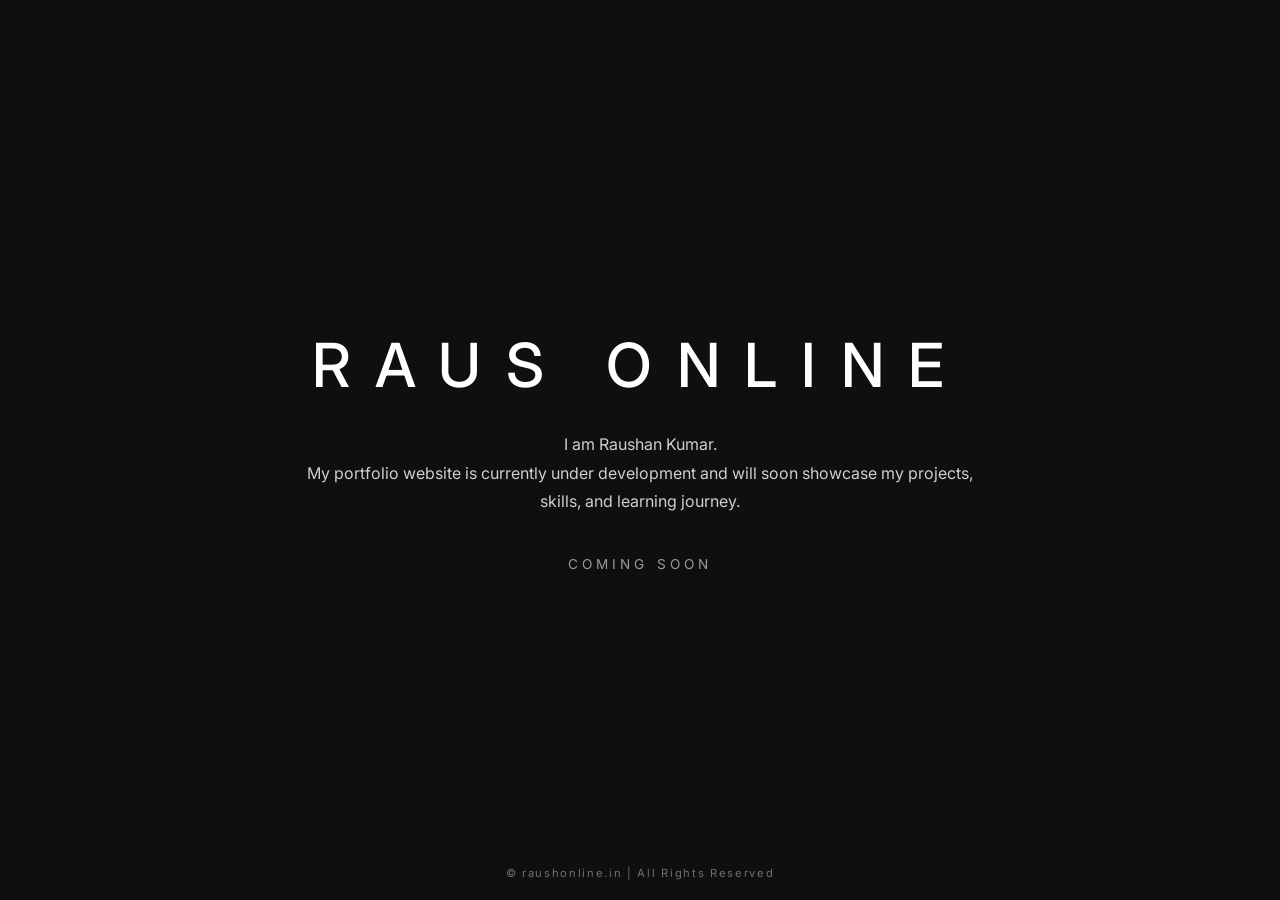
==== index.html @ 653e929c "Update index.html" ====
<!DOCTYPE html>
<html lang="en">
<head>
    <meta charset="UTF-8">
    <meta name="viewport" content="width=device-width, initial-scale=1.0">

    <!-- Primary Meta -->
    <title>rausonline</title>
    <meta name="title" content="rausonline">
    <meta name="description" content="Raushan Kumar's personal portfolio website. Currently under development. Projects, skills, and learning journey coming soon.">

    <!-- Open Graph (Facebook, LinkedIn, WhatsApp, Telegram, Discord, Meta system) -->
    <meta property="og:type" content="website">
    <meta property="og:url" content="https://www.raushonline.in/">
    <meta property="og:title" content="rausonline">
    <meta property="og:description" content="Raushan Kumar's personal portfolio website. Projects, skills, and learning journey coming soon.">
    <meta property="og:image" content="https://www.raushonline.in/preview.jpg">
    <meta property="og:image:width" content="1200">
    <meta property="og:image:height" content="630">
    <meta property="og:image:alt" content="My portfolio">

    <!-- Theme Color -->
    <meta name="theme-color" content="#0f0f0f">

    <!-- Font & CSS -->
    <link href="https://fonts.googleapis.com/css2?family=Inter:wght@300;400;500;600&display=swap" rel="stylesheet">
    <link rel="stylesheet" href="style.css">
</head>

<body>

    <main class="hero">
        <h1 class="title">RAUS ONLINE</h1>

        <p class="subtitle">
            I am Raushan Kumar.<br>
            My portfolio website is currently under development and will soon
            showcase my projects, skills, and learning journey.
        </p>

        <p class="coming">COMING SOON</p>
    </main>

    <footer>
        © raushonline.in | All Rights Reserved
    </footer>

</body>
</html>
---- style.css ----
* {
    margin: 0;
    padding: 0;
    box-sizing: border-box;
    font-family: 'Inter', sans-serif;
}

body {
    min-height: 100vh;
    background: #0f0f0f;
    color: #ffffff;
    display: flex;
    flex-direction: column;
    justify-content: center;
    align-items: center;

    /* Blur → Normal entrance */
    opacity: 0;
    filter: blur(8px);
    animation: pageReveal 0.6s ease-out forwards;
}

@keyframes pageReveal {
    to {
        opacity: 1;
        filter: blur(0);
    }
}

/* Main container */
.hero {
    text-align: center;
    padding: 20px;
    max-width: 720px;
}

/* Title */
.title {
    font-size: clamp(2.2rem, 6vw, 3.8rem);
    letter-spacing: 0.4em;
    font-weight: 500;
    margin-bottom: 28px;
}

/* Subtitle */
.subtitle {
    font-size: 1rem;
    line-height: 1.8;
    color: #cfcfcf;
    margin-bottom: 40px;
}

/* Clean spacing for line break */
.subtitle br {
    display: block;
    margin-bottom: 8px;
}

/* Coming soon */
.coming {
    font-size: 0.85rem;
    letter-spacing: 0.3em;
    color: #9a9a9a;
    animation: blink 2s infinite;
}

@keyframes blink {
    0%, 100% { opacity: 1; }
    50% { opacity: 0.4; }
}

/* Footer */
footer {
    position: absolute;
    bottom: 20px;
    font-size: 0.7rem;
    letter-spacing: 0.15em;
    color: #6f6f6f;
    text-align: center;
}
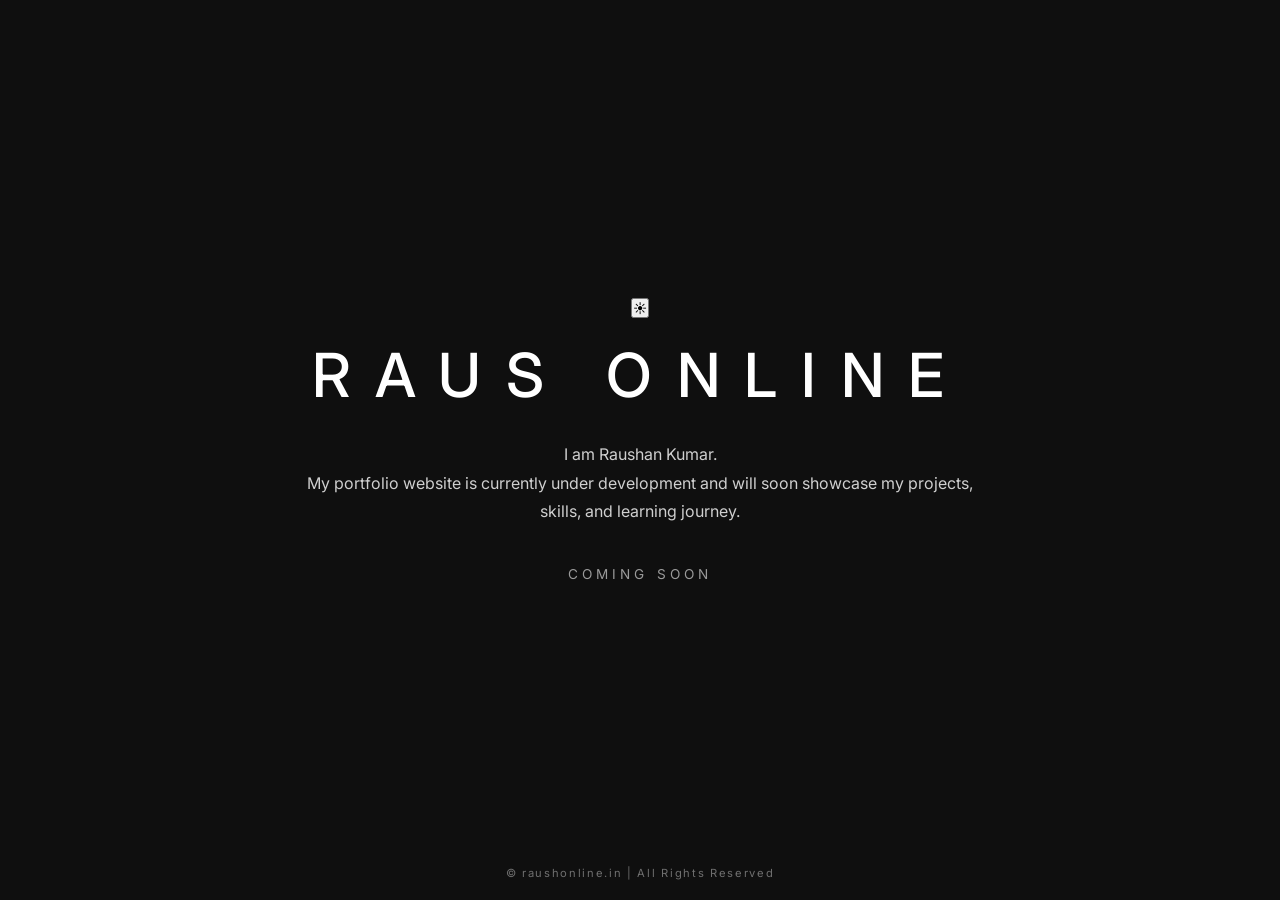
==== commit d272d838: "Update index.html" ====
--- a/index.html
+++ b/index.html
@@ -9,15 +9,15 @@
     <meta name="title" content="rausonline">
     <meta name="description" content="Raushan Kumar's personal portfolio website. Currently under development. Projects, skills, and learning journey coming soon.">
 
-    <!-- Open Graph (Facebook, LinkedIn, WhatsApp, Telegram, Discord, Meta system) -->
+    <!-- Canonical -->
+    <link rel="canonical" href="https://www.rausonline.in/">
+
+    <!-- Open Graph -->
     <meta property="og:type" content="website">
-    <meta property="og:url" content="https://www.raushonline.in/">
+    <meta property="og:url" content="https://www.rausonline.in/">
     <meta property="og:title" content="rausonline">
     <meta property="og:description" content="Raushan Kumar's personal portfolio website. Projects, skills, and learning journey coming soon.">
-    <meta property="og:image" content="https://www.raushonline.in/preview.jpg">
-    <meta property="og:image:width" content="1200">
-    <meta property="og:image:height" content="630">
-    <meta property="og:image:alt" content="My portfolio">
+    <meta property="og:image" content="https://www.rausonline.in/preview-linkedin.jpg">
 
     <!-- Theme Color -->
     <meta name="theme-color" content="#0f0f0f">
@@ -28,6 +28,9 @@
 </head>
 
 <body>
+
+    <!-- Theme Toggle Button -->
+    <button id="themeToggle" aria-label="Toggle theme">☀</button>
 
     <main class="hero">
         <h1 class="title">RAUS ONLINE</h1>
@@ -45,6 +48,16 @@
         © raushonline.in | All Rights Reserved
     </footer>
 
+    <script>
+        const toggleBtn = document.getElementById("themeToggle");
+        const body = document.body;
+
+        toggleBtn.addEventListener("click", () => {
+            body.classList.toggle("light");
+            toggleBtn.textContent = body.classList.contains("light") ? "🌙" : "☀";
+        });
+    </script>
+
 </body>
 </html>
 
@@ -60,3 +73,6 @@
 
 
 
+
+
+
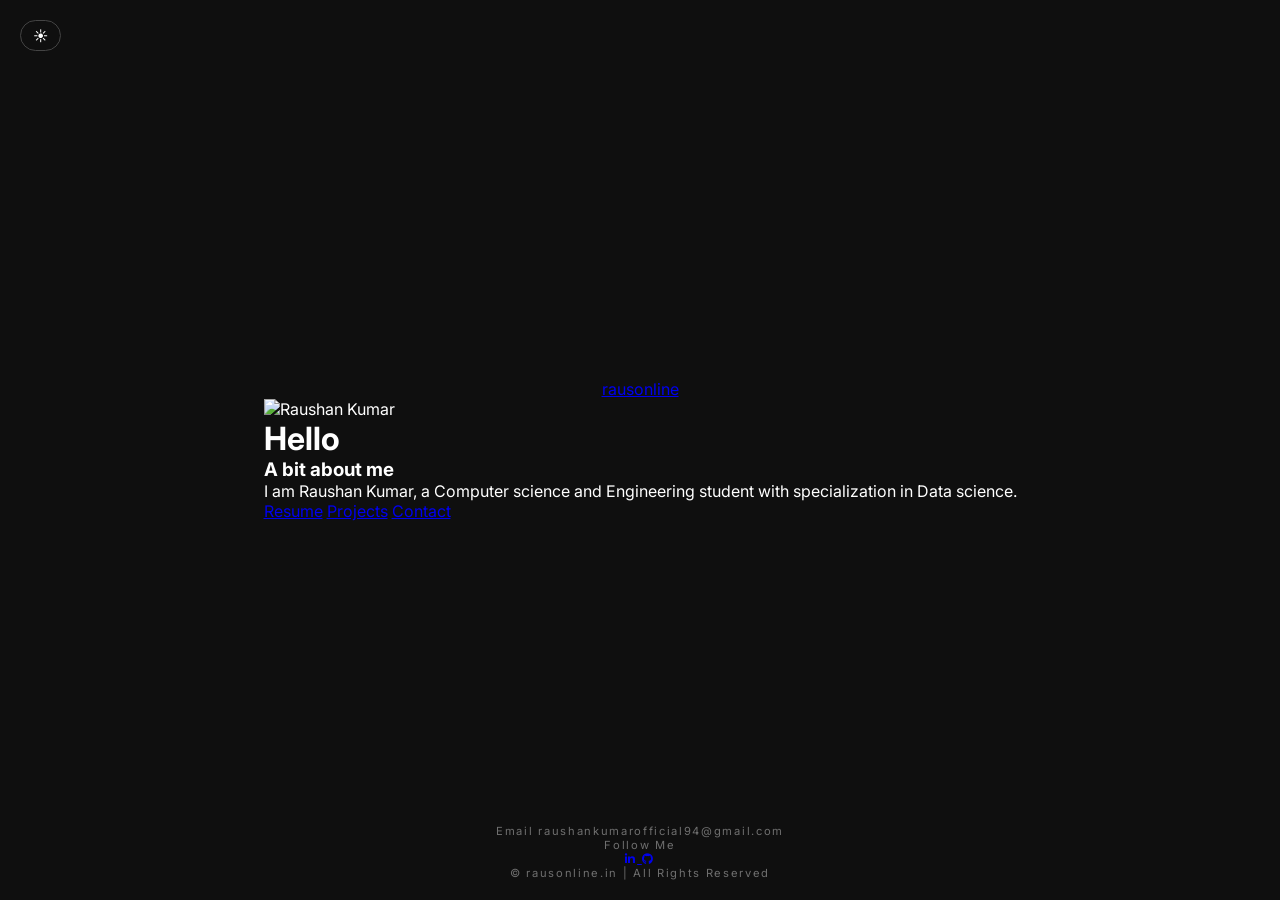
==== commit a1de4d41: "Update index.html" ====
--- a/index.html
+++ b/index.html
@@ -4,48 +4,77 @@
     <meta charset="UTF-8">
     <meta name="viewport" content="width=device-width, initial-scale=1.0">
 
-    <!-- Primary Meta -->
     <title>rausonline</title>
-    <meta name="title" content="rausonline">
-    <meta name="description" content="Raushan Kumar's personal portfolio website. Currently under development. Projects, skills, and learning journey coming soon.">
+    <meta name="description" content="Raushan Kumar | Engineering Student Portfolio">
 
-    <!-- Canonical -->
     <link rel="canonical" href="https://www.rausonline.in/">
-
-    <!-- Open Graph -->
-    <meta property="og:type" content="website">
-    <meta property="og:url" content="https://www.rausonline.in/">
-    <meta property="og:title" content="rausonline">
-    <meta property="og:description" content="Raushan Kumar's personal portfolio website. Projects, skills, and learning journey coming soon.">
-    <meta property="og:image" content="https://www.rausonline.in/preview-linkedin.jpg">
-
-    <!-- Theme Color -->
     <meta name="theme-color" content="#0f0f0f">
 
-    <!-- Font & CSS -->
+    <!-- Google Font -->
     <link href="https://fonts.googleapis.com/css2?family=Inter:wght@300;400;500;600&display=swap" rel="stylesheet">
+
+    <!-- Font Awesome -->
+    <link rel="stylesheet"
+          href="https://cdnjs.cloudflare.com/ajax/libs/font-awesome/6.5.0/css/all.min.css">
+
     <link rel="stylesheet" href="style.css">
 </head>
 
 <body>
 
-    <!-- Theme Toggle Button -->
+    <!-- Brand (click = home/refresh) -->
+    <a href="/" class="brand">rausonline</a>
+
+    <!-- Theme Toggle -->
     <button id="themeToggle" aria-label="Toggle theme">☀</button>
 
-    <main class="hero">
-        <h1 class="title">RAUS ONLINE</h1>
+    <!-- Main Centered Section -->
+    <main class="container">
+        <div class="profile">
+            <img src="raushan.jpeg" alt="Raushan Kumar">
+        </div>
 
-        <p class="subtitle">
-            I am Raushan Kumar.<br>
-            My portfolio website is currently under development and will soon
-            showcase my projects, skills, and learning journey.
-        </p>
+        <div class="content">
+            <h1>Hello</h1>
+            <h3>A bit about me</h3>
 
-        <p class="coming">COMING SOON</p>
+            <p>
+                I am Raushan Kumar, a Computer science and Engineering
+                student with specialization in Data science.   
+            </p>
+
+            <div class="actions">
+                <a href="#" class="btn resume">Resume</a>
+                <a href="#" class="btn projects">Projects</a>
+                <a href="#" class="btn contact">Contact</a>
+            </div>
+        </div>
     </main>
 
-    <footer>
-        © raushonline.in | All Rights Reserved
+    <!-- Footer -->
+    <footer class="footer-info">
+        <div class="footer-left">
+            <span class="label">Email</span>
+            <span>raushankumarofficial94@gmail.com</span>
+        </div>
+
+        <div class="footer-center">
+            <span class="label">Follow Me</span>
+            <div class="socials">
+                <a href="https://www.linkedin.com/in/raushankumar24/"
+                   target="_blank" rel="noopener noreferrer">
+                    <i class="fab fa-linkedin-in"></i>
+                </a>
+                <a href="https://github.com/Raushankumar24-engineer"
+                   target="_blank" rel="noopener noreferrer">
+                    <i class="fab fa-github"></i>
+                </a>
+            </div>
+        </div>
+
+        <div class="footer-right">
+            © rausonline.in | All Rights Reserved
+        </div>
     </footer>
 
     <script>
@@ -76,3 +105,4 @@
 
 
 
+
--- a/style.css
+++ b/style.css
@@ -25,6 +25,26 @@
         opacity: 1;
         filter: blur(0);
     }
+}
+
+/* Theme toggle button */
+#themeToggle {
+    position: absolute;
+    top: 20px;
+    left: 20px;
+    background: transparent;
+    border: 1px solid #444;
+    color: #ffffff;
+    padding: 6px 12px;
+    font-size: 0.9rem;
+    cursor: pointer;
+    border-radius: 20px;
+    transition: all 0.3s ease;
+}
+
+#themeToggle:hover {
+    background: #ffffff;
+    color: #000000;
 }
 
 /* Main container */
@@ -79,8 +99,38 @@
     text-align: center;
 }
 
+/* ===== Light Theme ===== */
+body.light {
+    background: #f5f5f5;
+    color: #000000;
+}
+
+body.light .subtitle {
+    color: #333333;
+}
+
+body.light .coming {
+    color: #555555;
+}
+
+body.light footer {
+    color: #666666;
+}
+
+body.light #themeToggle {
+    border-color: #999;
+    color: #000000;
+}
+
+body.light #themeToggle:hover {
+    background: #000000;
+    color: #ffffff;
+}
 
 
 
 
 
+
+
+
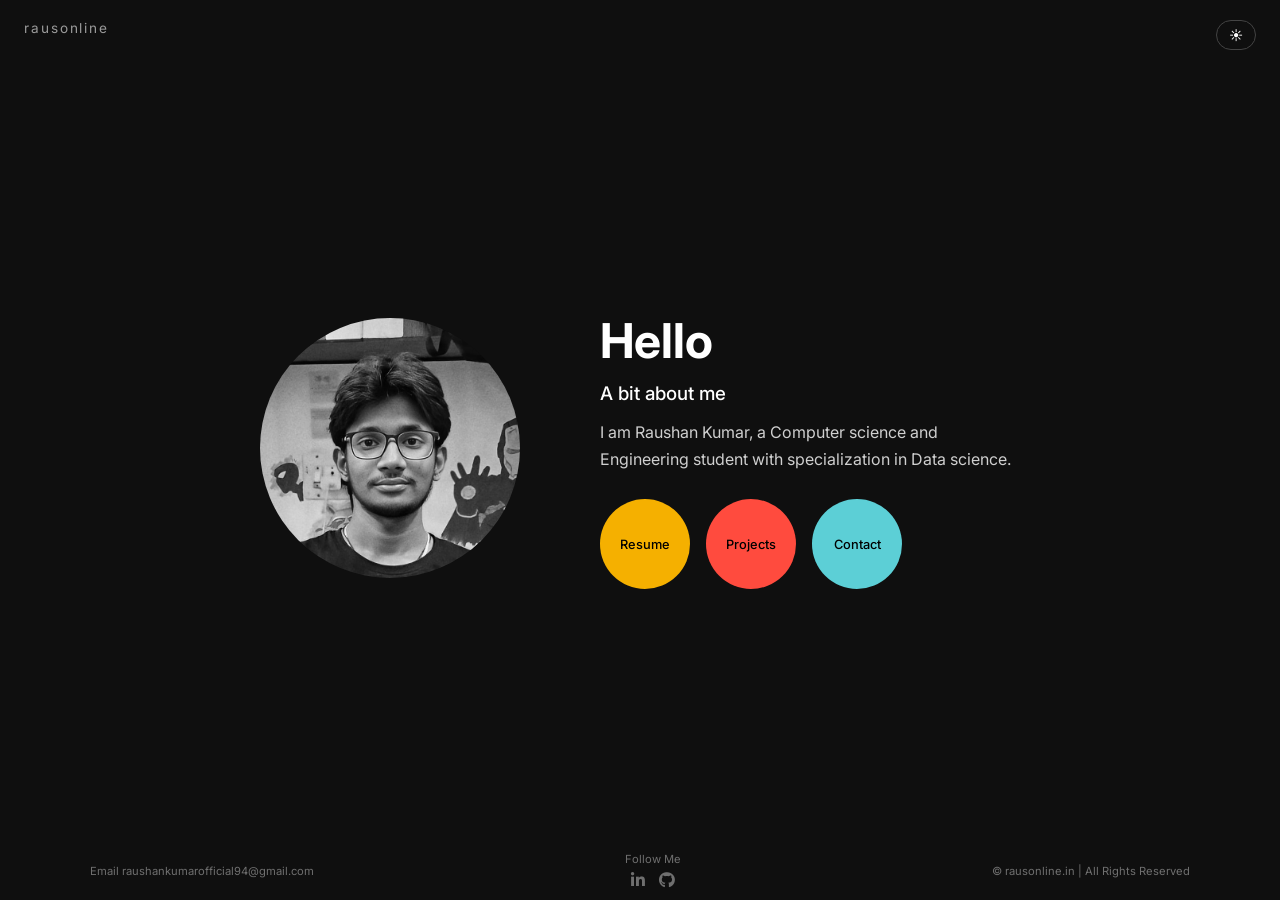
==== commit a1cb8f6c: "Update index.html" ====
--- a/index.html
+++ b/index.html
@@ -5,7 +5,7 @@
     <meta name="viewport" content="width=device-width, initial-scale=1.0">
 
     <title>rausonline</title>
-    <meta name="description" content="Raushan Kumar | Engineering Student Portfolio">
+    <meta name="description" content="Raushan Kumar Portfolio">
 
     <link rel="canonical" href="https://www.rausonline.in/">
     <meta name="theme-color" content="#0f0f0f">
@@ -106,3 +106,4 @@
 
 
 
+
--- a/style.css
+++ b/style.css
@@ -5,16 +5,17 @@
     font-family: 'Inter', sans-serif;
 }
 
+/* ===== Body ===== */
 body {
     min-height: 100vh;
     background: #0f0f0f;
     color: #ffffff;
+
     display: flex;
     flex-direction: column;
     justify-content: center;
     align-items: center;
 
-    /* Blur → Normal entrance */
     opacity: 0;
     filter: blur(8px);
     animation: pageReveal 0.6s ease-out forwards;
@@ -27,110 +28,188 @@
     }
 }
 
-/* Theme toggle button */
+/* ===== Brand ===== */
+.brand {
+    position: absolute;
+    top: 20px;
+    left: 24px;
+    font-size: 0.85rem;
+    letter-spacing: 0.14em;
+    color: #9a9a9a;
+    text-decoration: none;
+}
+
+.brand:hover {
+    opacity: 0.7;
+}
+
+/* ===== Theme Toggle ===== */
 #themeToggle {
     position: absolute;
     top: 20px;
-    left: 20px;
+    right: 24px;
     background: transparent;
     border: 1px solid #444;
-    color: #ffffff;
+    color: #fff;
     padding: 6px 12px;
-    font-size: 0.9rem;
+    border-radius: 20px;
     cursor: pointer;
-    border-radius: 20px;
-    transition: all 0.3s ease;
+    transition: 0.3s;
 }
 
 #themeToggle:hover {
-    background: #ffffff;
-    color: #000000;
-}
-
-/* Main container */
-.hero {
+    background: #fff;
+    color: #000;
+}
+
+/* ===== Perfect Centering ===== */
+.container {
+    display: flex;
+    align-items: center;
+    gap: 80px;
+    max-width: 1000px;
+}
+
+/* ===== Profile ===== */
+.profile img {
+    width: 260px;
+    height: 260px;
+    border-radius: 50%;
+    object-fit: cover;
+    filter: grayscale(100%);
+}
+
+/* ===== Content ===== */
+.content h1 {
+    font-size: 3rem;
+    margin-bottom: 12px;
+}
+
+.content h3 {
+    margin-bottom: 14px;
+    font-weight: 500;
+}
+
+.content p {
+    max-width: 420px;
+    line-height: 1.7;
+    color: #cfcfcf;
+    margin-bottom: 26px;
+}
+
+/* ===== Buttons ===== */
+.actions {
+    display: flex;
+    gap: 16px;
+}
+
+.btn {
+    width: 90px;
+    height: 90px;
+    border-radius: 50%;
+    display: flex;
+    align-items: center;
+    justify-content: center;
+    font-size: 0.8rem;
+    font-weight: 500;
+    color: #000;
+    text-decoration: none;
+    transition: transform 0.3s ease;
+}
+
+.btn:hover {
+    transform: scale(1.08);
+}
+
+.resume { background: #f5b000; }
+.projects { background: #ff4b3e; }
+.contact { background: #5ccfd6; }
+
+/* ===== Footer ===== */
+.footer-info {
+    position: absolute;
+    bottom: 10px; /* pushed slightly down */
+    width: 92%;
+    max-width: 1100px;
+
+    display: flex;
+    justify-content: space-between;
+    align-items: center;
+
+    font-size: 0.7rem;
+    color: #6f6f6f;
+}
+
+.footer-center {
     text-align: center;
-    padding: 20px;
-    max-width: 720px;
-}
-
-/* Title */
-.title {
-    font-size: clamp(2.2rem, 6vw, 3.8rem);
-    letter-spacing: 0.4em;
-    font-weight: 500;
-    margin-bottom: 28px;
-}
-
-/* Subtitle */
-.subtitle {
+}
+
+/* ===== Social Icons Inline ===== */
+.socials {
+    display: flex;
+    gap: 14px;
+    justify-content: center;
+    margin-top: 4px;
+}
+
+.socials a {
+    color: inherit;
     font-size: 1rem;
-    line-height: 1.8;
-    color: #cfcfcf;
-    margin-bottom: 40px;
-}
-
-/* Clean spacing for line break */
-.subtitle br {
-    display: block;
-    margin-bottom: 8px;
-}
-
-/* Coming soon */
-.coming {
-    font-size: 0.85rem;
-    letter-spacing: 0.3em;
-    color: #9a9a9a;
-    animation: blink 2s infinite;
-}
-
-@keyframes blink {
-    0%, 100% { opacity: 1; }
-    50% { opacity: 0.4; }
-}
-
-/* Footer */
-footer {
-    position: absolute;
-    bottom: 20px;
-    font-size: 0.7rem;
-    letter-spacing: 0.15em;
-    color: #6f6f6f;
-    text-align: center;
+    transition: opacity 0.3s ease, transform 0.3s ease;
+}
+
+.socials a:hover {
+    opacity: 0.6;
+    transform: translateY(-2px);
 }
 
 /* ===== Light Theme ===== */
 body.light {
     background: #f5f5f5;
-    color: #000000;
-}
-
-body.light .subtitle {
-    color: #333333;
-}
-
-body.light .coming {
-    color: #555555;
-}
-
-body.light footer {
-    color: #666666;
+    color: #000;
+}
+
+body.light .content p {
+    color: #333;
+}
+
+body.light .brand,
+body.light .footer-info {
+    color: #666;
 }
 
 body.light #themeToggle {
     border-color: #999;
-    color: #000000;
+    color: #000;
 }
 
 body.light #themeToggle:hover {
-    background: #000000;
-    color: #ffffff;
-}
-
-
-
-
-
-
-
-
+    background: #000;
+    color: #fff;
+}
+
+/* ===== Responsive ===== */
+@media (max-width: 768px) {
+    .container {
+        flex-direction: column;
+        text-align: center;
+    }
+
+    .actions {
+        justify-content: center;
+    }
+
+    .footer-info {
+        flex-direction: column;
+        gap: 12px;
+    }
+}
+
+
+
+
+
+
+
+
+
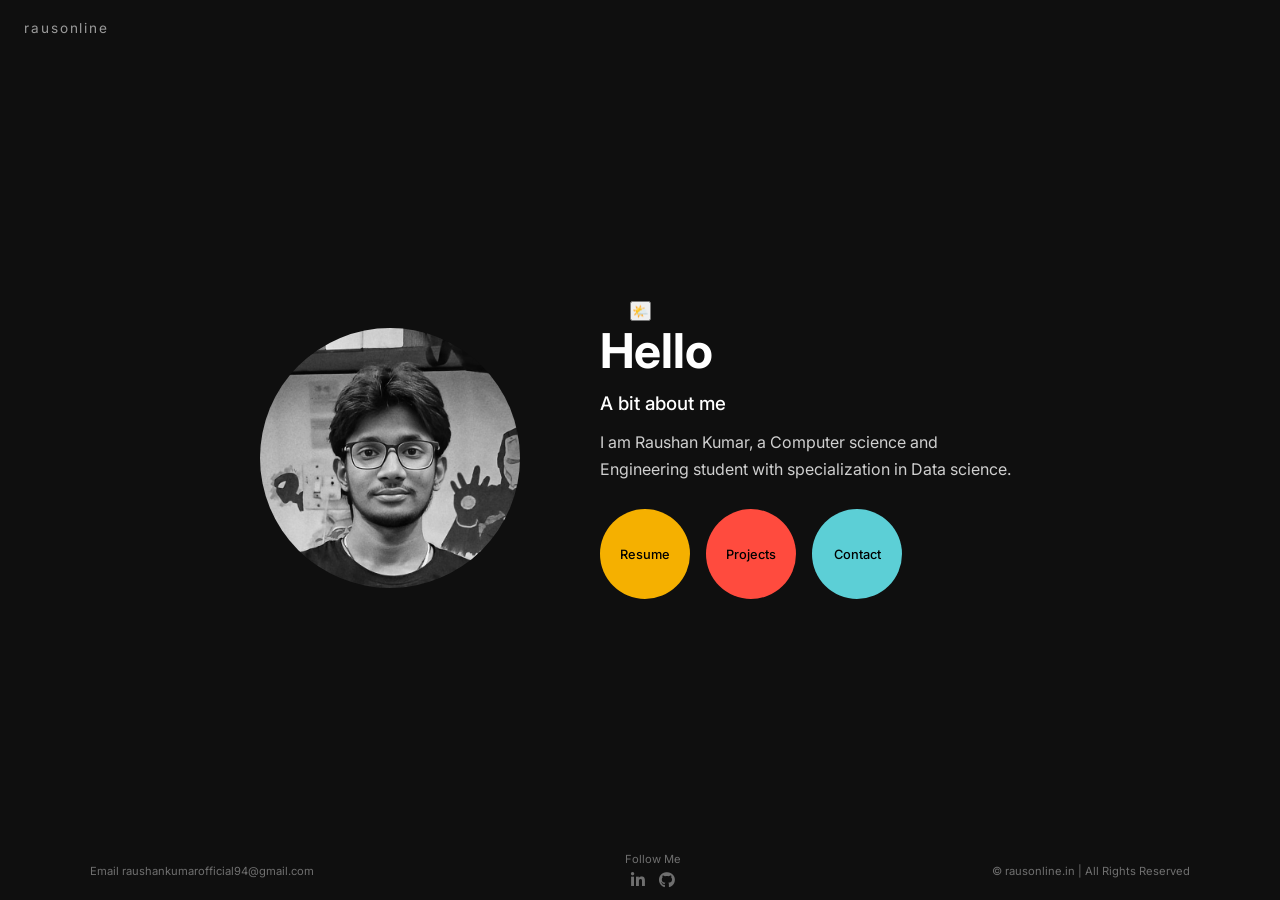
==== commit 6a068e08: "Update index.html" ====
--- a/index.html
+++ b/index.html
@@ -22,13 +22,13 @@
 
 <body>
 
-    <!-- Brand (click = home/refresh) -->
+    <!-- Brand -->
     <a href="/" class="brand">rausonline</a>
 
     <!-- Theme Toggle -->
-    <button id="themeToggle" aria-label="Toggle theme">☀</button>
+    <button id="theme-toggle" aria-label="Toggle theme">🌤️</button>
 
-    <!-- Main Centered Section -->
+    <!-- Main Section -->
     <main class="container">
         <div class="profile">
             <img src="raushan.jpeg" alt="Raushan Kumar">
@@ -40,13 +40,14 @@
 
             <p>
                 I am Raushan Kumar, a Computer science and Engineering
-                student with specialization in Data science.   
+                student with specialization in Data science.
             </p>
 
             <div class="actions">
-                <a href="#" class="btn resume">Resume</a>
-                <a href="#" class="btn projects">Projects</a>
-                <a href="#" class="btn contact">Contact</a>
+                <!-- Put your resume file as resume.pdf in same folder -->
+                <a href="resume.pdf" class="btn resume" target="_blank">Resume</a>
+                <a href="projects.html" class="btn projects">Projects</a>
+                <a href="mailto:raushankumarofficial94@gmail.com" class="btn contact">Contact</a>
             </div>
         </div>
     </main>
@@ -61,12 +62,10 @@
         <div class="footer-center">
             <span class="label">Follow Me</span>
             <div class="socials">
-                <a href="https://www.linkedin.com/in/raushankumar24/"
-                   target="_blank" rel="noopener noreferrer">
+                <a href="https://www.linkedin.com/in/raushankumar24/" target="_blank">
                     <i class="fab fa-linkedin-in"></i>
                 </a>
-                <a href="https://github.com/Raushankumar24-engineer"
-                   target="_blank" rel="noopener noreferrer">
+                <a href="https://github.com/Raushankumar24-engineer" target="_blank">
                     <i class="fab fa-github"></i>
                 </a>
             </div>
@@ -77,16 +76,7 @@
         </div>
     </footer>
 
-    <script>
-        const toggleBtn = document.getElementById("themeToggle");
-        const body = document.body;
-
-        toggleBtn.addEventListener("click", () => {
-            body.classList.toggle("light");
-            toggleBtn.textContent = body.classList.contains("light") ? "🌙" : "☀";
-        });
-    </script>
-
+    <script src="script.js"></script>
 </body>
 </html>
 
@@ -107,3 +97,7 @@
 
 
 
+
+
+
+
--- a/style.css
+++ b/style.css
@@ -39,10 +39,6 @@
     text-decoration: none;
 }
 
-.brand:hover {
-    opacity: 0.7;
-}
-
 /* ===== Theme Toggle ===== */
 #themeToggle {
     position: absolute;
@@ -54,15 +50,9 @@
     padding: 6px 12px;
     border-radius: 20px;
     cursor: pointer;
-    transition: 0.3s;
 }
 
-#themeToggle:hover {
-    background: #fff;
-    color: #000;
-}
-
-/* ===== Perfect Centering ===== */
+/* ===== Container ===== */
 .container {
     display: flex;
     align-items: center;
@@ -128,7 +118,7 @@
 /* ===== Footer ===== */
 .footer-info {
     position: absolute;
-    bottom: 10px; /* pushed slightly down */
+    bottom: 10px;
     width: 92%;
     max-width: 1100px;
 
@@ -144,7 +134,6 @@
     text-align: center;
 }
 
-/* ===== Social Icons Inline ===== */
 .socials {
     display: flex;
     gap: 14px;
@@ -155,12 +144,6 @@
 .socials a {
     color: inherit;
     font-size: 1rem;
-    transition: opacity 0.3s ease, transform 0.3s ease;
-}
-
-.socials a:hover {
-    opacity: 0.6;
-    transform: translateY(-2px);
 }
 
 /* ===== Light Theme ===== */
@@ -178,21 +161,18 @@
     color: #666;
 }
 
-body.light #themeToggle {
-    border-color: #999;
-    color: #000;
-}
+/* ================= MOBILE FIX ================= */
+@media (max-width: 768px) {
 
-body.light #themeToggle:hover {
-    background: #000;
-    color: #fff;
-}
+    body {
+        justify-content: flex-start;
+        padding-bottom: 140px; /* space for footer */
+    }
 
-/* ===== Responsive ===== */
-@media (max-width: 768px) {
     .container {
         flex-direction: column;
         text-align: center;
+        margin-top: 80px;
     }
 
     .actions {
@@ -200,6 +180,8 @@
     }
 
     .footer-info {
+        position: static;   /* 🔑 KEY FIX */
+        margin-top: 40px;
         flex-direction: column;
         gap: 12px;
     }
@@ -213,3 +195,5 @@
 
 
 
+
+
